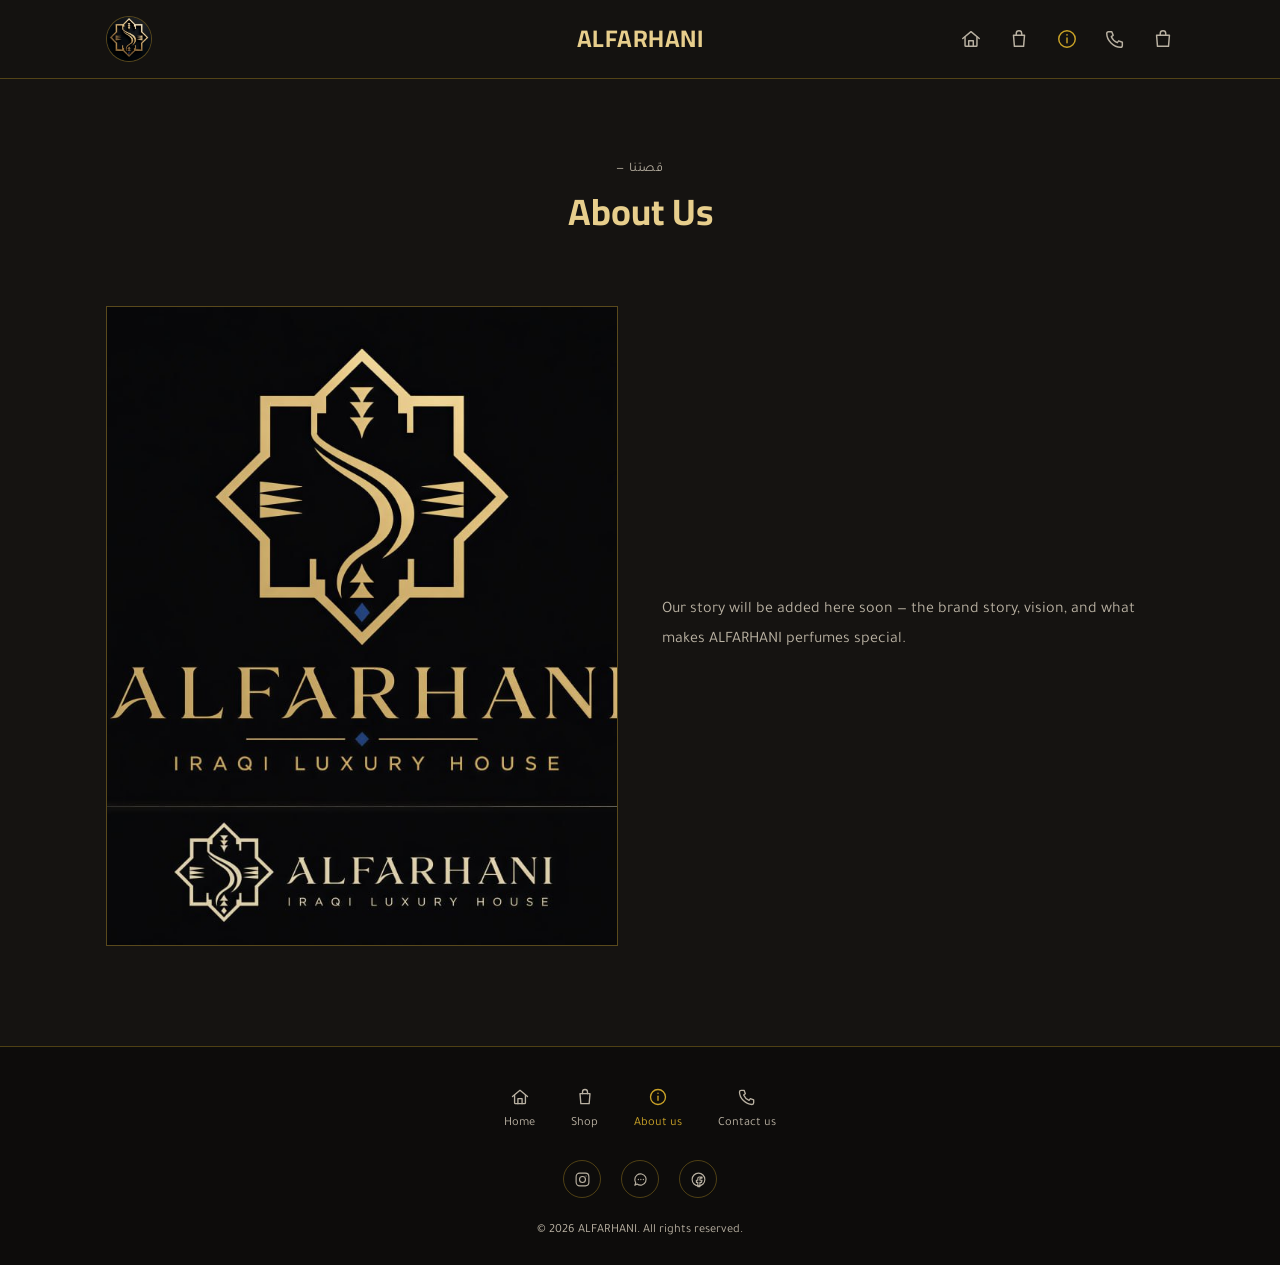
==== about.html @ 16aa0f97 "ereed e3dl 3lwh" ====
<!DOCTYPE html>
<html lang="en" dir="ltr">
<head>
<meta charset="UTF-8">
<meta name="viewport" content="width=device-width, initial-scale=1.0">
<title>About Us | ALFARHANI</title>
<link rel="preconnect" href="https://fonts.googleapis.com">
<link rel="preconnect" href="https://fonts.gstatic.com" crossorigin>
<link href="https://fonts.googleapis.com/css2?family=Cairo:wght@600;700&family=Tajawal:wght@400;500;700&display=swap" rel="stylesheet">
<link rel="stylesheet" href="style.css">
</head>
<body data-page="about">

<header class="site-header">
  <div class="header-inner">
    <a href="index.html" class="ph-frame logo-slot" aria-label="ALFARHANI - Home">
      <img src="images/logo.png" alt="ALFARHANI logo">
      <span class="ph-fallback">
        <svg viewBox="0 0 24 24" fill="none" stroke="currentColor" stroke-width="1.5" stroke-linecap="round" stroke-linejoin="round"><rect x="3" y="6" width="18" height="14" rx="2"/><circle cx="12" cy="13" r="3.5"/><path d="M8 6l1.5-2h5L16 6"/></svg>
        <span>Logo</span>
      </span>
    </a>
    <span class="brand-name">ALFARHANI</span>
    <nav class="icon-nav" aria-label="Main navigation">
      <a href="index.html" data-page="home" aria-label="Home">
        <svg viewBox="0 0 24 24" fill="none" stroke="currentColor" stroke-width="1.6" stroke-linecap="round" stroke-linejoin="round"><path d="M3 11.5 12 4l9 7.5"/><path d="M5.5 10v9a1 1 0 0 0 1 1h11a1 1 0 0 0 1-1v-9"/><path d="M9.5 20v-6h5v6"/></svg>
      </a>
      <a href="shop.html" data-page="shop" aria-label="Shop">
        <svg viewBox="0 0 24 24" fill="none" stroke="currentColor" stroke-width="1.6" stroke-linecap="round" stroke-linejoin="round"><path d="M6 8h12l-1 12H7L6 8Z"/><path d="M9 8V6a3 3 0 0 1 6 0v2"/></svg>
      </a>
      <a href="about.html" data-page="about" aria-label="About us">
        <svg viewBox="0 0 24 24" fill="none" stroke="currentColor" stroke-width="1.6" stroke-linecap="round" stroke-linejoin="round"><circle cx="12" cy="12" r="9"/><line x1="12" y1="11" x2="12" y2="16"/><circle cx="12" cy="7.5" r="0.9" fill="currentColor" stroke="none"/></svg>
      </a>
      <a href="contact.html" data-page="contact" aria-label="Contact us">
        <svg viewBox="0 0 24 24" fill="none" stroke="currentColor" stroke-width="1.6" stroke-linecap="round" stroke-linejoin="round"><path d="M5 4h3.5l1.5 4-2 1.5a12 12 0 0 0 6.5 6.5l1.5-2 4 1.5V19a2 2 0 0 1-2 2C10.5 21 3 13.5 3 6a2 2 0 0 1 2-2Z"/></svg>
      </a>
      <a href="basket.html" data-page="basket" class="basket-nav" aria-label="Perfume basket">
        <svg viewBox="0 0 24 24" fill="none" stroke="currentColor" stroke-width="1.6" stroke-linecap="round" stroke-linejoin="round"><path d="M5 8h14l-1 12H6L5 8Z"/><path d="M9 8V6a3 3 0 0 1 6 0v2"/></svg>
        <span class="basket-badge" data-basket-badge hidden>0</span>
      </a>
    </nav>
  </div>
</header>

<main>

  <div class="page-head container">
    <p class="section-eyebrow">— قصتنا</p>
    <h1 class="section-title">About Us</h1>
  </div>

  <section class="section" style="padding-top: 0;">
    <div class="container">
      <div class="about-block">
        <div class="ph-frame">
          <img src="images/about-1.jpg" alt="ALFARHANI">
          <span class="ph-fallback">
            <svg viewBox="0 0 24 24" fill="none" stroke="currentColor" stroke-width="1.5" stroke-linecap="round" stroke-linejoin="round"><rect x="3" y="6" width="18" height="14" rx="2"/><circle cx="12" cy="13" r="3.5"/><path d="M8 6l1.5-2h5L16 6"/></svg>
            <span>Add here: images/about-1.jpg</span>
          </span>
        </div>
        <!-- TODO: replace this paragraph with the real brand story text -->
        <p class="about-text">Our story will be added here soon — the brand story, vision, and what makes ALFARHANI perfumes special.</p>
      </div>
    </div>
  </section>

</main>

<footer class="site-footer">
  <div class="container">
    <nav class="footer-nav" aria-label="Quick links">
      <a href="index.html" data-page="home">
        <svg viewBox="0 0 24 24" fill="none" stroke="currentColor" stroke-width="1.6" stroke-linecap="round" stroke-linejoin="round"><path d="M3 11.5 12 4l9 7.5"/><path d="M5.5 10v9a1 1 0 0 0 1 1h11a1 1 0 0 0 1-1v-9"/><path d="M9.5 20v-6h5v6"/></svg>
        <span>Home</span>
      </a>
      <a href="shop.html" data-page="shop">
        <svg viewBox="0 0 24 24" fill="none" stroke="currentColor" stroke-width="1.6" stroke-linecap="round" stroke-linejoin="round"><path d="M6 8h12l-1 12H7L6 8Z"/><path d="M9 8V6a3 3 0 0 1 6 0v2"/></svg>
        <span>Shop</span>
      </a>
      <a href="about.html" data-page="about">
        <svg viewBox="0 0 24 24" fill="none" stroke="currentColor" stroke-width="1.6" stroke-linecap="round" stroke-linejoin="round"><circle cx="12" cy="12" r="9"/><line x1="12" y1="11" x2="12" y2="16"/><circle cx="12" cy="7.5" r="0.9" fill="currentColor" stroke="none"/></svg>
        <span>About us</span>
      </a>
      <a href="contact.html" data-page="contact">
        <svg viewBox="0 0 24 24" fill="none" stroke="currentColor" stroke-width="1.6" stroke-linecap="round" stroke-linejoin="round"><path d="M5 4h3.5l1.5 4-2 1.5a12 12 0 0 0 6.5 6.5l1.5-2 4 1.5V19a2 2 0 0 1-2 2C10.5 21 3 13.5 3 6a2 2 0 0 1 2-2Z"/></svg>
        <span>Contact us</span>
      </a>
    </nav>
    <div class="footer-social">
      <a href="https://www.instagram.com/daralfarhani?igsi=MXMxZzRta3hnMzdjdA==&utm_source=ig_contact_invite" aria-label="Instagram" target="_blank" rel="noopener noreferrer">
        <svg viewBox="0 0 24 24" fill="none" stroke="currentColor" stroke-width="1.6"><rect x="3" y="3" width="18" height="18" rx="5"/><circle cx="12" cy="12" r="4.2"/><circle cx="17" cy="7" r="0.8" fill="currentColor" stroke="none"/></svg>
      </a>
      <a href="#" data-whatsapp-link aria-label="WhatsApp">
        <svg viewBox="0 0 24 24" fill="none" stroke="currentColor" stroke-width="1.6" stroke-linecap="round" stroke-linejoin="round"><path d="M4 12a8 8 0 1 1 3.2 6.4L4 20l1.3-3.5A7.9 7.9 0 0 1 4 12Z"/><circle cx="9" cy="12" r="0.9" fill="currentColor" stroke="none"/><circle cx="12.5" cy="12" r="0.9" fill="currentColor" stroke="none"/><circle cx="16" cy="12" r="0.9" fill="currentColor" stroke="none"/></svg>
      </a>
      <a href="#" aria-label="Facebook">
        <svg viewBox="0 0 24 24" fill="none" stroke="currentColor" stroke-width="1.6" stroke-linecap="round" stroke-linejoin="round"><path d="M15 8.5h-2a2 2 0 0 0-2 2V13H9v3h2v6h3v-6h2.2l.8-3H14v-2a1 1 0 0 1 1-1h2V8.5Z"/><circle cx="12" cy="12" r="9"/></svg>
      </a>
    </div>
    <p class="footer-copy">© 2026 ALFARHANI. All rights reserved.</p>
  </div>
</footer>

<script src="script.js"></script>
</body>
</html>
---- style.css ----
:root {
  --charcoal: #151311;
  --charcoal-deep: #0D0C0B;
  --charcoal-panel: #1D1A17;
  --gold: #C9A227;
  --gold-soft: #E7CE8C;
  --gold-dim: rgba(201, 162, 39, 0.35);
  --ivory: #EDE6DA;
  --ivory-dim: #B9B1A2;

  --font-display: 'Cairo', sans-serif;
  --font-body: 'Tajawal', sans-serif;
}

* { box-sizing: border-box; }
[hidden] { display: none !important; }
html { scroll-behavior: smooth; }

@media (prefers-reduced-motion: reduce) {
  html { scroll-behavior: auto; }
  * { animation-duration: 0.01ms !important; transition-duration: 0.01ms !important; }
}

body {
  margin: 0;
  background: var(--charcoal);
  color: var(--ivory);
  font-family: var(--font-body);
  line-height: 1.7;
}

h1, h2, h3, .brand-name {
  font-family: var(--font-display);
  font-weight: 700;
  margin: 0;
}

a { color: inherit; text-decoration: none; }

img { max-width: 100%; display: block; }

.container {
  max-width: 1180px;
  margin: 0 auto;
  padding: 0 clamp(20px, 5vw, 56px);
}

/* ---------- Image placeholder fallback ---------- */
.ph-frame {
  position: relative;
  overflow: hidden;
  background: var(--charcoal-panel);
  border: 1px solid var(--gold-dim);
}

.ph-frame img {
  width: 100%;
  height: 100%;
  object-fit: cover;
  position: relative;
  z-index: 1;
}

.ph-fallback {
  position: absolute;
  inset: 0;
  display: flex;
  flex-direction: column;
  align-items: center;
  justify-content: center;
  gap: 10px;
  color: var(--ivory-dim);
  font-family: var(--font-body);
  font-size: 0.85rem;
  text-align: center;
  padding: 20px;
  z-index: 0;
}

.ph-fallback svg { width: 34px; height: 34px; stroke: var(--gold-dim); }

.ph-frame img.img-missing { display: none; }
.ph-frame:not(.no-image) .ph-fallback { display: none; }
.ph-frame.no-image .ph-fallback { display: flex; }

/* ---------- Header ---------- */
.site-header {
  position: sticky;
  top: 0;
  z-index: 50;
  background: rgba(21, 19, 17, 0.92);
  backdrop-filter: blur(6px);
  border-bottom: 1px solid var(--gold-dim);
}

.header-inner {
  max-width: 1180px;
  margin: 0 auto;
  padding: 16px clamp(20px, 5vw, 56px);
  display: grid;
  grid-template-columns: 1fr auto 1fr;
  align-items: center;
  gap: 12px;
  /* Keeps the logo physically on the far left and the icon nav on the
     far right as requested, instead of CSS Grid's default RTL column
     reversal. Arabic text inside still renders correctly. */
  direction: ltr;
}

.header-inner > * { direction: rtl; }
.header-inner > .icon-nav { direction: ltr; }

.logo-slot {
  justify-self: start;
  width: 46px;
  height: 46px;
  border-radius: 50%;
}

.logo-slot .ph-fallback { padding: 0; font-size: 0.55rem; gap: 3px; }
.logo-slot .ph-fallback svg { width: 18px; height: 18px; }

.brand-name {
  justify-self: center;
  font-size: 1.5rem;
  letter-spacing: 0.02em;
  color: var(--gold-soft);
}

.icon-nav {
  justify-self: end;
  display: flex;
  gap: clamp(14px, 3vw, 26px);
}

.icon-nav a {
  color: var(--ivory-dim);
  display: flex;
  flex-direction: column;
  align-items: center;
  gap: 4px;
  transition: color 0.15s ease;
}

.icon-nav svg { width: 22px; height: 22px; stroke: currentColor; }

.icon-nav a:hover,
.icon-nav a.active { color: var(--gold); }

.basket-nav { position: relative; }
.basket-badge {
  position: absolute;
  top: -8px;
  right: -9px;
  min-width: 17px;
  height: 17px;
  padding: 0 4px;
  border-radius: 9px;
  background: var(--gold);
  color: var(--charcoal-deep);
  font-family: var(--font-body);
  font-size: 0.65rem;
  font-weight: 700;
  line-height: 17px;
  text-align: center;
}

/* ---------- Hero ---------- */
.hero {
  position: relative;
  min-height: 78vh;
  display: flex;
  align-items: center;
  justify-content: center;
  text-align: center;
  overflow: hidden;
}

.hero .ph-frame {
  position: absolute;
  inset: 0;
  border: none;
}

.hero::after {
  content: "";
  position: absolute;
  inset: 0;
  background: linear-gradient(180deg, rgba(13,12,11,0.35) 0%, rgba(13,12,11,0.75) 100%);
  z-index: 1;
}

.hero-content {
  position: relative;
  z-index: 2;
  padding: 0 24px;
  max-width: 720px;
}

.hero-eyebrow {
  font-family: var(--font-body);
  color: var(--gold-soft);
  font-size: 0.85rem;
  letter-spacing: 0.05em;
  margin-bottom: 16px;
}

.hero-title {
  font-size: clamp(2.1rem, 5vw, 3.4rem);
  line-height: 1.35;
  color: var(--ivory);
  margin-bottom: 28px;
}

.btn-gold {
  display: inline-block;
  font-family: var(--font-display);
  font-weight: 600;
  font-size: 0.95rem;
  color: var(--charcoal-deep);
  background: var(--gold);
  padding: 14px 38px;
  border: 1px solid var(--gold);
  transition: background 0.2s ease, color 0.2s ease;
}

.btn-gold:hover { background: transparent; color: var(--gold-soft); }

.btn-outline {
  display: inline-block;
  font-family: var(--font-display);
  font-weight: 600;
  font-size: 0.95rem;
  color: var(--gold-soft);
  background: transparent;
  padding: 13px 36px;
  border: 1px solid var(--gold);
  transition: background 0.2s ease, color 0.2s ease;
}

.btn-outline:hover { background: var(--gold); color: var(--charcoal-deep); }

/* ---------- Section shell ---------- */
.section {
  padding: clamp(56px, 9vw, 100px) 0;
}

.section-head {
  text-align: center;
  max-width: 560px;
  margin: 0 auto clamp(36px, 6vw, 56px);
}

.section-eyebrow {
  color: var(--gold);
  font-size: 0.82rem;
  letter-spacing: 0.05em;
  margin-bottom: 10px;
}

.section-title {
  font-size: clamp(1.6rem, 3.4vw, 2.3rem);
}

.rule {
  border: none;
  border-top: 1px solid var(--gold-dim);
  margin: 0;
}

/* ---------- Collections / product grid ---------- */
.grid {
  display: grid;
  grid-template-columns: repeat(auto-fit, minmax(260px, 1fr));
  gap: 30px;
}

.card {
  border: 1px solid var(--gold-dim);
  background: var(--charcoal-panel);
  display: flex;
  flex-direction: column;
}

.card .ph-frame { aspect-ratio: 4 / 5; }

.card-body {
  padding: 22px 22px 26px;
  display: flex;
  flex-direction: column;
  gap: 8px;
  flex: 1;
}

.card-title { font-size: 1.05rem; color: var(--ivory); }
.card-sub { color: var(--ivory-dim); font-size: 0.88rem; }
.card-price { color: var(--gold-soft); font-family: var(--font-display); font-weight: 600; margin-top: auto; padding-top: 10px; }

.card-link {
  margin-top: 14px;
  font-family: var(--font-display);
  font-size: 0.85rem;
  color: var(--gold);
  border-top: 1px solid var(--gold-dim);
  padding-top: 12px;
  text-align: center;
  transition: color 0.15s ease;
}

.card-link:hover { color: var(--gold-soft); }

.basket-panel {
  border: 1px solid var(--gold);
  background: var(--charcoal-panel);
  padding: 24px;
  margin-bottom: 34px;
}

.basket-head { display: flex; justify-content: space-between; align-items: start; gap: 20px; }
.basket-head .section-eyebrow { margin: 0 0 4px; }
.basket-title { color: var(--gold-soft); font-size: 1.25rem; }
.basket-title span { color: var(--gold); font-size: 0.9rem; }
.basket-clear { color: var(--ivory-dim); background: none; border: 0; padding: 4px 0; font: inherit; cursor: pointer; }
.basket-clear:hover { color: var(--gold-soft); }
.basket-empty { color: var(--ivory-dim); margin: 18px 0 0; }
.basket-list { list-style: none; padding: 0; margin: 18px 0 0; display: grid; gap: 8px; }
.basket-list li { display: flex; justify-content: space-between; align-items: center; gap: 12px; padding-bottom: 8px; border-bottom: 1px solid rgba(201, 162, 39, 0.16); color: var(--ivory); }
.basket-list button { color: var(--gold); background: none; border: 0; font-size: 1.25rem; line-height: 1; cursor: pointer; }

.basket-form {
  display: grid;
  gap: 18px;
  margin-top: 26px;
  padding-top: 26px;
  border-top: 1px solid rgba(201, 162, 39, 0.18);
}

.field-group {
  display: flex;
  flex-direction: column;
  gap: 10px;
}

.field-group label {
  color: var(--gold-soft);
  font-family: var(--font-display);
  font-size: 0.9rem;
  letter-spacing: 0.04em;
}

.field-group input {
  width: 100%;
  min-height: 52px;
  padding: 14px 16px;
  border: 1px solid rgba(201, 162, 39, 0.32);
  border-radius: 12px;
  background: rgba(17, 17, 17, 0.7);
  color: var(--ivory);
  font: inherit;
  font-size: 1rem;
  box-sizing: border-box;
  transition: border-color 0.2s ease, box-shadow 0.2s ease, transform 0.2s ease;
}

.field-group input::placeholder {
  color: rgba(239, 235, 223, 0.5);
}

.field-group input:focus {
  outline: none;
  border-color: var(--gold);
  box-shadow: 0 0 0 3px rgba(201, 162, 39, 0.16);
  transform: translateY(-1px);
}

.basket-submit { margin-top: 20px; width: 100%; cursor: pointer; }
.basket-submit:disabled { opacity: 0.45; cursor: not-allowed; }
.basket-add { width: 100%; background: transparent; cursor: pointer; }
.basket-add.is-added { color: var(--gold-soft); cursor: default; }
.basket-shop-link { color: var(--gold); }
.basket-shop-link:hover { color: var(--gold-soft); }

/* ---------- Card detail dialog ---------- */
.card[data-detail-url] { cursor: pointer; }
.card[data-detail-url]:hover { border-color: var(--gold); }

/* ---------- Detail page ---------- */
.detail-page { padding: clamp(48px, 8vw, 96px) 0; }
.detail-layout { display: grid; grid-template-columns: minmax(280px, 0.9fr) 1.1fr; gap: clamp(28px, 6vw, 72px); align-items: start; }
.detail-image { aspect-ratio: 4 / 5; }
.detail-image img { width: 100%; height: 100%; object-fit: cover; }
.detail-info { padding-top: 0; }
.detail-title { color: var(--gold-soft); font-size: clamp(1.8rem, 5vw, 3rem); margin-bottom: 8px; }
.detail-kicker { color: var(--gold); font-size: 0.82rem; margin: 0 0 22px; }
.detail-description { color: var(--ivory-dim); font-size: 1.05rem; line-height: 1.9; max-width: 540px; }
.detail-price { color: var(--gold-soft); font-family: var(--font-display); font-weight: 600; font-size: 1.15rem; margin-top: 22px; }
.detail-meta { border-top: 1px solid var(--gold-dim); margin-top: 24px; max-width: 680px; }
.detail-meta p { display: grid; grid-template-columns: 140px 1fr; gap: 18px; margin: 0; padding: 11px 0; border-bottom: 1px solid rgba(201, 162, 39, 0.16); color: var(--ivory-dim); }
.detail-meta strong { color: var(--gold-soft); font-family: var(--font-display); font-weight: 600; }
.detail-meta span { direction: ltr; text-align: right; }
.detail-actions { display: flex; gap: 14px; flex-wrap: wrap; margin-top: 28px; }

@media (max-width: 720px) {
  .detail-layout { grid-template-columns: 1fr; }
  .detail-image { max-height: 62vh; }
  .detail-meta p { grid-template-columns: 1fr; gap: 2px; }
}

@media (max-width: 520px) {
  .basket-panel { padding: 20px; }
  .basket-head { align-items: center; }
}

/* ---------- Testimonials ---------- */
.testimonial {
  border: 1px solid var(--gold-dim);
  padding: 28px 24px;
  background: var(--charcoal-panel);
  display: flex;
  flex-direction: column;
  gap: 14px;
}

.stars { display: flex; gap: 3px; }
.stars svg { width: 15px; height: 15px; fill: var(--gold); stroke: none; }

.testimonial-quote { color: var(--ivory); font-size: 0.98rem; line-height: 1.75; }
.testimonial-name { color: var(--gold-soft); font-family: var(--font-display); font-size: 0.9rem; }

/* ---------- Footer ---------- */
.site-footer {
  border-top: 1px solid var(--gold-dim);
  background: var(--charcoal-deep);
  padding: 40px 0 24px;
}

.footer-nav {
  display: flex;
  justify-content: center;
  gap: clamp(18px, 4vw, 36px);
  margin-bottom: 26px;
}

.footer-nav a {
  display: flex;
  flex-direction: column;
  align-items: center;
  gap: 6px;
  color: var(--ivory-dim);
  font-size: 0.78rem;
  transition: color 0.15s ease;
}

.footer-nav svg { width: 20px; height: 20px; stroke: currentColor; }
.footer-nav a:hover, .footer-nav a.active { color: var(--gold); }

.footer-social {
  display: flex;
  justify-content: center;
  gap: 20px;
  margin-bottom: 22px;
}

.footer-social a {
  width: 38px; height: 38px;
  border: 1px solid var(--gold-dim);
  border-radius: 50%;
  display: flex;
  align-items: center;
  justify-content: center;
  color: var(--ivory-dim);
  transition: color 0.15s ease, border-color 0.15s ease;
}

.footer-social svg { width: 17px; height: 17px; }
.footer-social a:hover { color: var(--gold); border-color: var(--gold); }

.footer-copy {
  text-align: center;
  color: var(--ivory-dim);
  font-size: 0.78rem;
  margin: 0;
}

/* ---------- Page header (Shop / About / Contact) ---------- */
.page-head {
  padding: clamp(48px, 8vw, 80px) 0 clamp(30px, 5vw, 50px);
  text-align: center;
}

.page-head .section-title { color: var(--gold-soft); margin-bottom: 12px; }
.page-head p { color: var(--ivory-dim); max-width: 520px; margin: 0 auto; }

/* ---------- About page ---------- */
.about-block {
  display: grid;
  grid-template-columns: 1fr 1fr;
  gap: 44px;
  align-items: center;
}

.about-block .ph-frame { aspect-ratio: 4 / 5; }

.about-text {
  color: var(--ivory-dim);
  font-size: 1rem;
  line-height: 1.85;
}

@media (max-width: 720px) {
  .about-block { grid-template-columns: 1fr; }
}

/* ---------- Contact page ---------- */
.contact-block {
  display: grid;
  grid-template-columns: 1fr 1fr;
  gap: 44px;
  align-items: center;
}

.contact-block .ph-frame { aspect-ratio: 4 / 5; }

.contact-actions {
  display: flex;
  flex-direction: column;
  gap: 16px;
  align-items: flex-start;
}

.contact-actions .btn-gold,
.contact-actions .btn-outline { width: 100%; text-align: center; }

@media (max-width: 720px) {
  .contact-block { grid-template-columns: 1fr; }
}

/* ---------- Focus visibility ---------- */
a:focus-visible, button:focus-visible {
  outline: 2px solid var(--gold);
  outline-offset: 3px;
}

/* ---------- Mobile header ---------- */
@media (max-width: 560px) {
  .icon-nav { gap: 14px; }
  .icon-nav svg { width: 19px; height: 19px; }
  .brand-name { font-size: 1.15rem; }
}
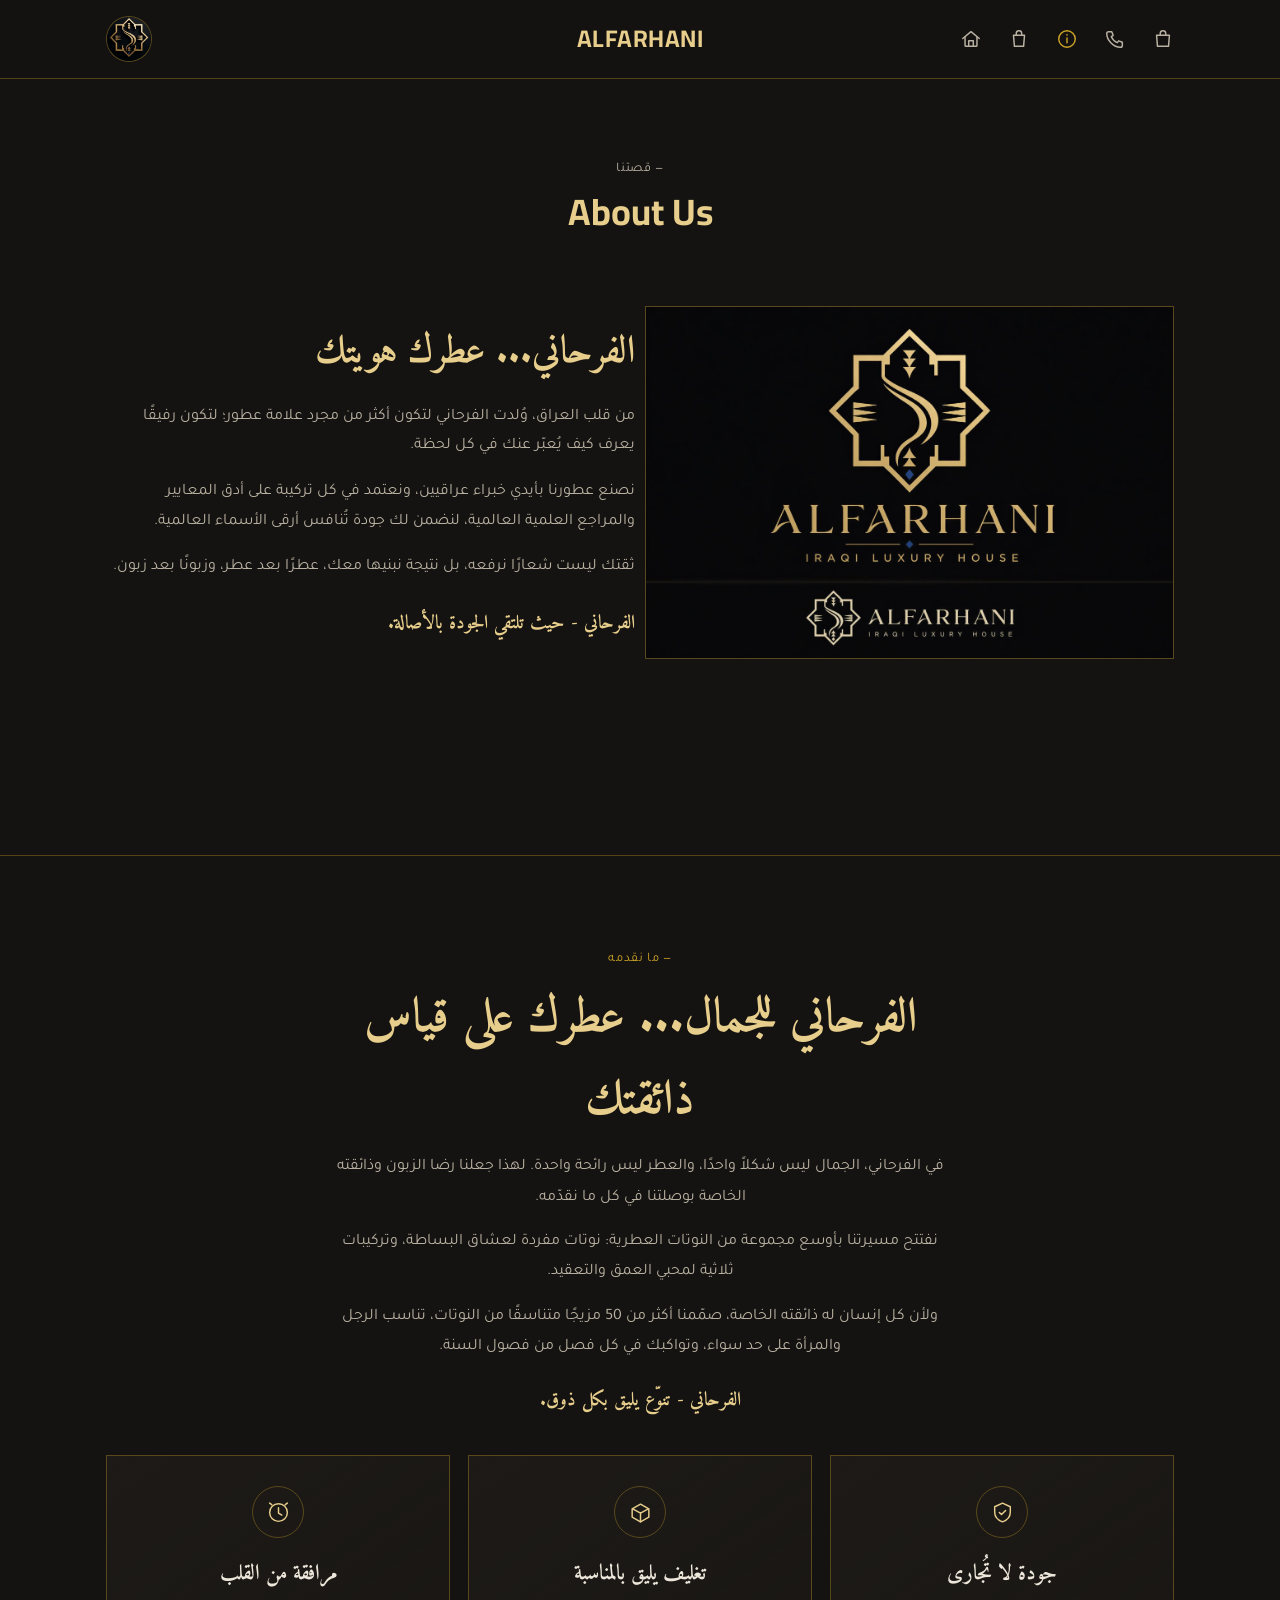
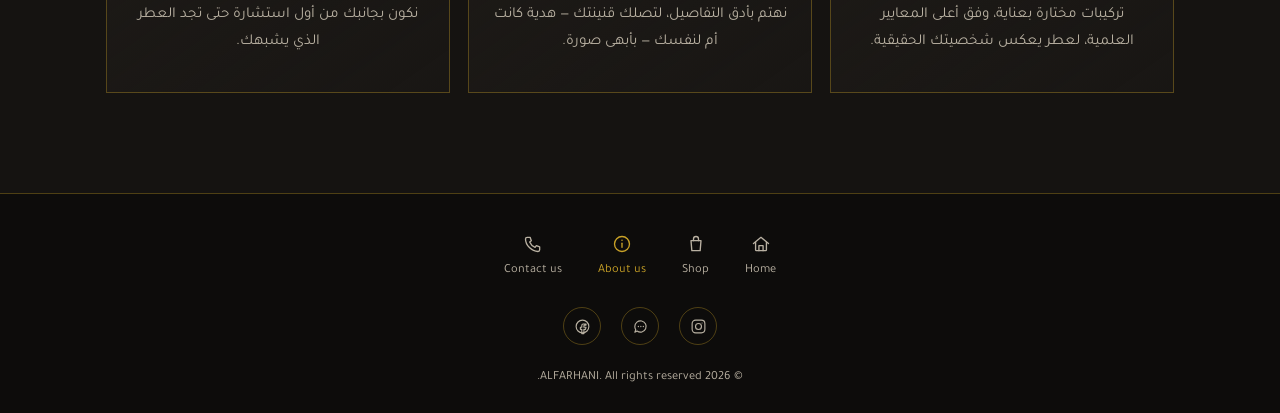
==== commit 26ef74aa: "save ok save" ====
--- a/about.html
+++ b/about.html
@@ -1,12 +1,12 @@
 <!DOCTYPE html>
-<html lang="en" dir="ltr">
+<html lang="ar" dir="rtl">
 <head>
 <meta charset="UTF-8">
 <meta name="viewport" content="width=device-width, initial-scale=1.0">
-<title>About Us | ALFARHANI</title>
+<title>من نحن | الفرحاني</title>
 <link rel="preconnect" href="https://fonts.googleapis.com">
 <link rel="preconnect" href="https://fonts.gstatic.com" crossorigin>
-<link href="https://fonts.googleapis.com/css2?family=Cairo:wght@600;700&family=Tajawal:wght@400;500;700&display=swap" rel="stylesheet">
+<link href="https://fonts.googleapis.com/css2?family=Amiri:wght@400;700&family=Cairo:wght@600;700&family=Tajawal:wght@400;500;700&display=swap" rel="stylesheet">
 <link rel="stylesheet" href="style.css">
 </head>
 <body data-page="about">
@@ -59,8 +59,54 @@
             <span>Add here: images/about-1.jpg</span>
           </span>
         </div>
-        <!-- TODO: replace this paragraph with the real brand story text -->
-        <p class="about-text">Our story will be added here soon — the brand story, vision, and what makes ALFARHANI perfumes special.</p>
+        <div class="about-copy" lang="ar" dir="rtl">
+          <h2 class="about-title">الفرحاني... عطرك هويتك</h2>
+          <p class="about-text">من قلب العراق، وُلدت الفرحاني لتكون أكثر من مجرد علامة عطور؛ لتكون رفيقًا يعرف كيف يُعبّر عنك في كل لحظة.</p>
+          <p class="about-text">نصنع عطورنا بأيدي خبراء عراقيين، ونعتمد في كل تركيبة على أدق المعايير والمراجع العلمية العالمية، لنضمن لك جودة تُنافس أرقى الأسماء العالمية.</p>
+          <p class="about-text">ثقتك ليست شعارًا نرفعه، بل نتيجة نبنيها معك، عطرًا بعد عطر، وزبونًا بعد زبون.</p>
+          <p class="about-signature">الفرحاني - حيث تلتقي الجودة بالأصالة.</p>
+        </div>
+      </div>
+    </div>
+  </section>
+
+  <section class="services-section section" lang="ar" dir="rtl">
+    <div class="container">
+      <div class="services-heading">
+        <p class="section-eyebrow">— ما نقدمه</p>
+        <h2 class="section-title">الفرحاني للجمال... عطرك على قياس ذائقتك</h2>
+        <div class="services-intro">
+          <p>في الفرحاني، الجمال ليس شكلاً واحدًا، والعطر ليس رائحة واحدة. لهذا جعلنا رضا الزبون وذائقته الخاصة بوصلتنا في كل ما نقدّمه.</p>
+          <p>نفتتح مسيرتنا بأوسع مجموعة من النوتات العطرية: نوتات مفردة لعشاق البساطة، وتركيبات ثلاثية لمحبي العمق والتعقيد.</p>
+          <p>ولأن كل إنسان له ذائقته الخاصة، صمّمنا أكثر من 50 مزيجًا متناسقًا من النوتات، تناسب الرجل والمرأة على حد سواء، وتواكبك في كل فصل من فصول السنة.</p>
+          <p class="services-signature">الفرحاني - تنوّع يليق بكل ذوق.</p>
+        </div>
+      </div>
+
+      <div class="services-grid">
+        <article class="service-card">
+          <div class="service-icon" aria-hidden="true">
+            <svg viewBox="0 0 24 24" fill="none" stroke="currentColor" stroke-width="1.4" stroke-linecap="round" stroke-linejoin="round"><path d="M12 3 4.5 6.5v5.2c0 4.5 3.2 7.6 7.5 9.3 4.3-1.7 7.5-4.8 7.5-9.3V6.5L12 3Z"/><path d="m9 12 2 2 4-4"/></svg>
+          </div>
+          <h3>جودة لا تُجارى</h3>
+          <p>تركيبات مختارة بعناية، وفق أعلى المعايير العلمية، لعطر يعكس شخصيتك الحقيقية.</p>
+        </article>
+
+        <article class="service-card">
+          <div class="service-icon" aria-hidden="true">
+            <svg viewBox="0 0 24 24" fill="none" stroke="currentColor" stroke-width="1.4" stroke-linecap="round" stroke-linejoin="round"><path d="M4 8.5 12 4l8 4.5v8L12 21l-8-4.5v-8Z"/><path d="m4.5 8.5 7.5 4 7.5-4M12 12.5V21"/></svg>
+          </div>
+          <h3>تغليف يليق بالمناسبة</h3>
+          <p>نهتم بأدق التفاصيل، لتصلك قنينتك — هدية كانت أم لنفسك — بأبهى صورة.</p>
+        </article>
+
+        <article class="service-card">
+          <div class="service-icon" aria-hidden="true">
+            <svg viewBox="0 0 24 24" fill="none" stroke="currentColor" stroke-width="1.4" stroke-linecap="round" stroke-linejoin="round"><circle cx="12" cy="12" r="8.5"/><path d="M12 7.5v5l3.2 2"/><path d="M5.5 4.5 3.5 3M18.5 4.5 20.5 3"/></svg>
+          </div>
+          <h3>مرافقة من القلب</h3>
+          <p>نكون بجانبك من أول استشارة حتى تجد العطر الذي يشبهك.</p>
+        </article>
       </div>
     </div>
   </section>
--- a/style.css
+++ b/style.css
@@ -495,20 +495,138 @@
 .about-block {
   display: grid;
   grid-template-columns: 1fr 1fr;
-  gap: 44px;
-  align-items: center;
-}
-
-.about-block .ph-frame { aspect-ratio: 4 / 5; }
+  gap: 10px;
+  align-items: center;
+}
+
+.about-block .ph-frame { aspect-ratio: 3 / 2; }
+
+.about-copy {
+  text-align: right;
+}
+
+.about-title {
+  color: var(--gold-soft);
+  font-family: 'Amiri', var(--font-display);
+  font-size: clamp(1.8rem, 3vw, 2.65rem);
+  font-weight: 700;
+  line-height: 1.45;
+  margin: 0 0 22px;
+}
 
 .about-text {
   color: var(--ivory-dim);
   font-size: 1rem;
   line-height: 1.85;
+  margin: 0 0 16px;
+}
+
+.about-signature {
+  color: var(--gold-soft);
+  font-family: 'Amiri', var(--font-display);
+  font-size: 1.2rem;
+  font-weight: 700;
+  line-height: 1.7;
+  margin: 24px 0 0;
+}
+
+.services-section {
+  border-top: 1px solid var(--gold-dim);
+  margin-top: clamp(56px, 8vw, 96px);
+  padding-top: clamp(52px, 7vw, 80px);
+}
+
+.services-heading {
+  max-width: 620px;
+  margin: 0 auto 38px;
+  text-align: center;
+}
+
+.services-heading .section-eyebrow { margin-bottom: 8px; }
+.services-heading .section-title {
+  color: var(--gold-soft);
+  font-family: 'Amiri', var(--font-display);
+  font-size: clamp(1.8rem, 4vw, 3rem);
+  margin-bottom: 10px;
+}
+
+.services-intro {
+  max-width: 780px;
+  margin: 0 auto;
+}
+
+.services-intro p {
+  color: var(--ivory-dim);
+  font-size: 1rem;
+  line-height: 1.9;
+  margin: 0 auto 14px;
+}
+
+.services-intro .services-signature {
+  color: var(--gold-soft);
+  font-family: 'Amiri', var(--font-display);
+  font-size: 1.2rem;
+  font-weight: 700;
+  line-height: 1.7;
+  margin-top: 22px;
+  margin-bottom: 0;
+}
+
+.services-heading > p:last-child {
+  color: var(--ivory-dim);
+  margin: 0;
+}
+
+.services-grid {
+  display: grid;
+  grid-template-columns: repeat(3, 1fr);
+  gap: 18px;
+}
+
+.service-card {
+  min-height: 238px;
+  padding: 30px 24px 26px;
+  background: linear-gradient(145deg, var(--charcoal-panel), rgba(29, 26, 23, 0.45));
+  border: 1px solid var(--gold-dim);
+  text-align: center;
+  transition: transform 0.2s ease, border-color 0.2s ease;
+}
+
+.service-card:hover {
+  transform: translateY(-4px);
+  border-color: var(--gold);
+}
+
+.service-icon {
+  width: 52px;
+  height: 52px;
+  margin: 0 auto 18px;
+  display: grid;
+  place-items: center;
+  color: var(--gold-soft);
+  border: 1px solid var(--gold-dim);
+  border-radius: 50%;
+}
+
+.service-icon svg { width: 25px; height: 25px; }
+
+.service-card h3 {
+  color: var(--ivory);
+  font-family: 'Amiri', var(--font-display);
+  font-size: 1.35rem;
+  margin-bottom: 8px;
+}
+
+.service-card p {
+  color: var(--ivory-dim);
+  font-size: 0.95rem;
+  line-height: 1.8;
+  margin: 0;
 }
 
 @media (max-width: 720px) {
   .about-block { grid-template-columns: 1fr; }
+  .services-grid { grid-template-columns: 1fr; }
 }
 
 /* ---------- Contact page ---------- */
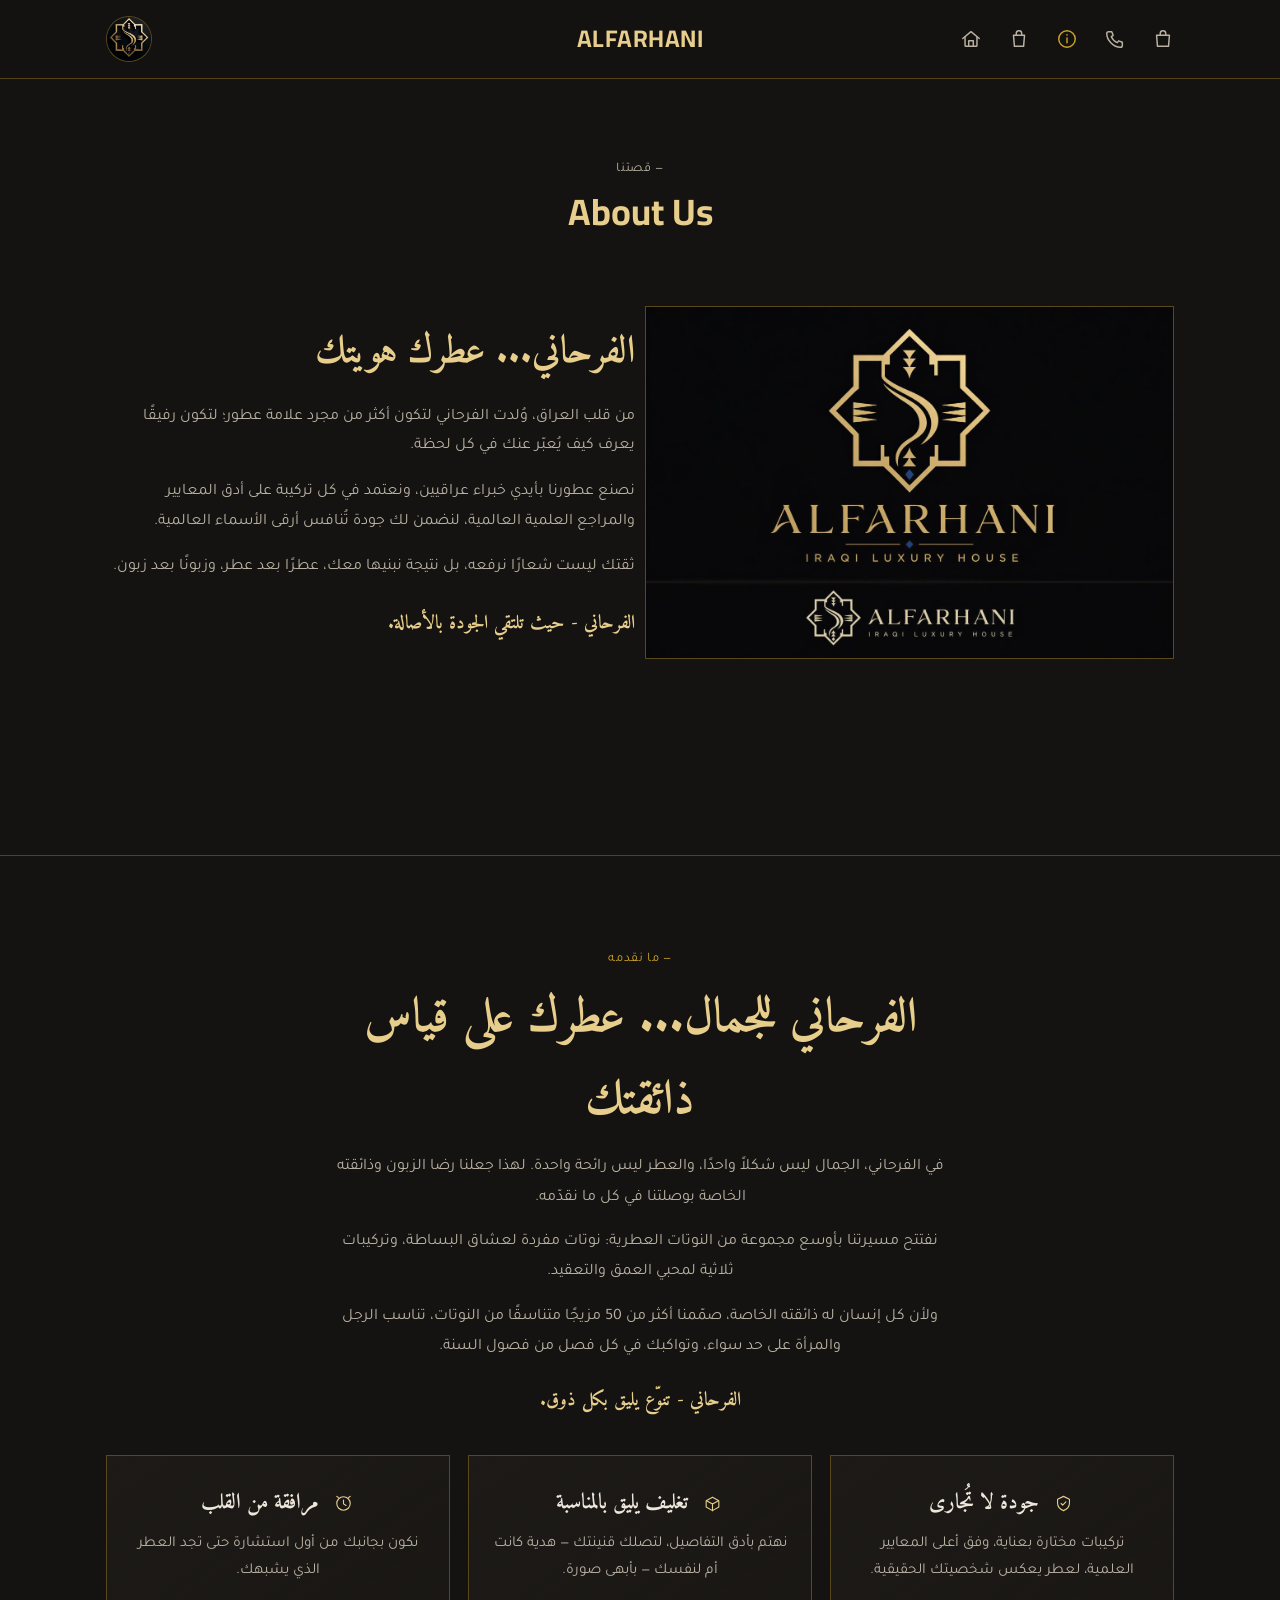
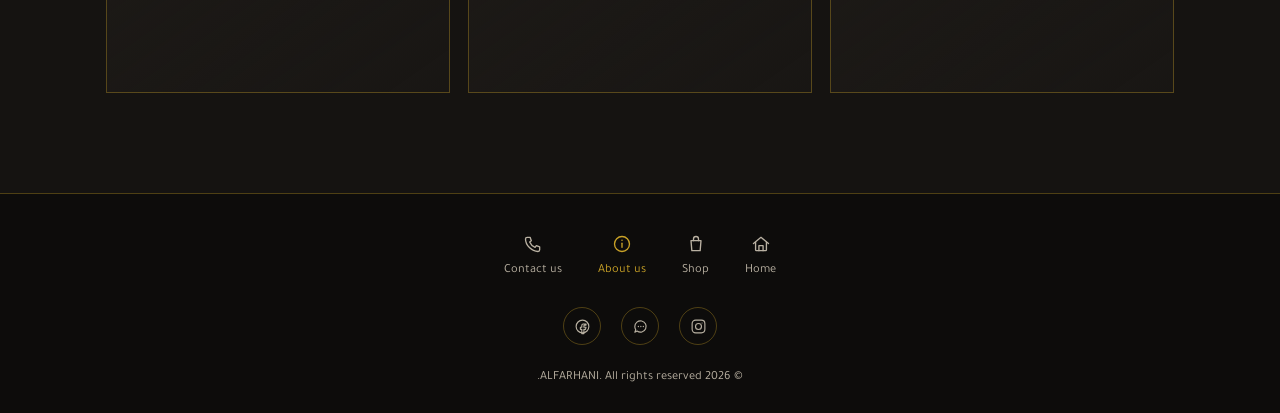
==== commit 376f35be: "yes yes" ====
--- a/about.html
+++ b/about.html
@@ -85,26 +85,23 @@
 
       <div class="services-grid">
         <article class="service-card">
-          <div class="service-icon" aria-hidden="true">
+          <h3><span class="service-icon" aria-hidden="true">
             <svg viewBox="0 0 24 24" fill="none" stroke="currentColor" stroke-width="1.4" stroke-linecap="round" stroke-linejoin="round"><path d="M12 3 4.5 6.5v5.2c0 4.5 3.2 7.6 7.5 9.3 4.3-1.7 7.5-4.8 7.5-9.3V6.5L12 3Z"/><path d="m9 12 2 2 4-4"/></svg>
-          </div>
-          <h3>جودة لا تُجارى</h3>
+          </span> جودة لا تُجارى</h3>
           <p>تركيبات مختارة بعناية، وفق أعلى المعايير العلمية، لعطر يعكس شخصيتك الحقيقية.</p>
         </article>
 
         <article class="service-card">
-          <div class="service-icon" aria-hidden="true">
+          <h3><span class="service-icon" aria-hidden="true">
             <svg viewBox="0 0 24 24" fill="none" stroke="currentColor" stroke-width="1.4" stroke-linecap="round" stroke-linejoin="round"><path d="M4 8.5 12 4l8 4.5v8L12 21l-8-4.5v-8Z"/><path d="m4.5 8.5 7.5 4 7.5-4M12 12.5V21"/></svg>
-          </div>
-          <h3>تغليف يليق بالمناسبة</h3>
+          </span> تغليف يليق بالمناسبة</h3>
           <p>نهتم بأدق التفاصيل، لتصلك قنينتك — هدية كانت أم لنفسك — بأبهى صورة.</p>
         </article>
 
         <article class="service-card">
-          <div class="service-icon" aria-hidden="true">
+          <h3><span class="service-icon" aria-hidden="true">
             <svg viewBox="0 0 24 24" fill="none" stroke="currentColor" stroke-width="1.4" stroke-linecap="round" stroke-linejoin="round"><circle cx="12" cy="12" r="8.5"/><path d="M12 7.5v5l3.2 2"/><path d="M5.5 4.5 3.5 3M18.5 4.5 20.5 3"/></svg>
-          </div>
-          <h3>مرافقة من القلب</h3>
+          </span> مرافقة من القلب</h3>
           <p>نكون بجانبك من أول استشارة حتى تجد العطر الذي يشبهك.</p>
         </article>
       </div>
--- a/style.css
+++ b/style.css
@@ -598,22 +598,22 @@
 }
 
 .service-icon {
-  width: 52px;
-  height: 52px;
-  margin: 0 auto 18px;
-  display: grid;
+  width: 24px;
+  height: 24px;
+  margin-left: 7px;
+  display: inline-grid;
+  vertical-align: -5px;
   place-items: center;
   color: var(--gold-soft);
-  border: 1px solid var(--gold-dim);
-  border-radius: 50%;
-}
-
-.service-icon svg { width: 25px; height: 25px; }
+}
+
+.service-icon svg { width: 19px; height: 19px; }
 
 .service-card h3 {
   color: var(--ivory);
   font-family: 'Amiri', var(--font-display);
   font-size: 1.35rem;
+  line-height: 1.65;
   margin-bottom: 8px;
 }
 
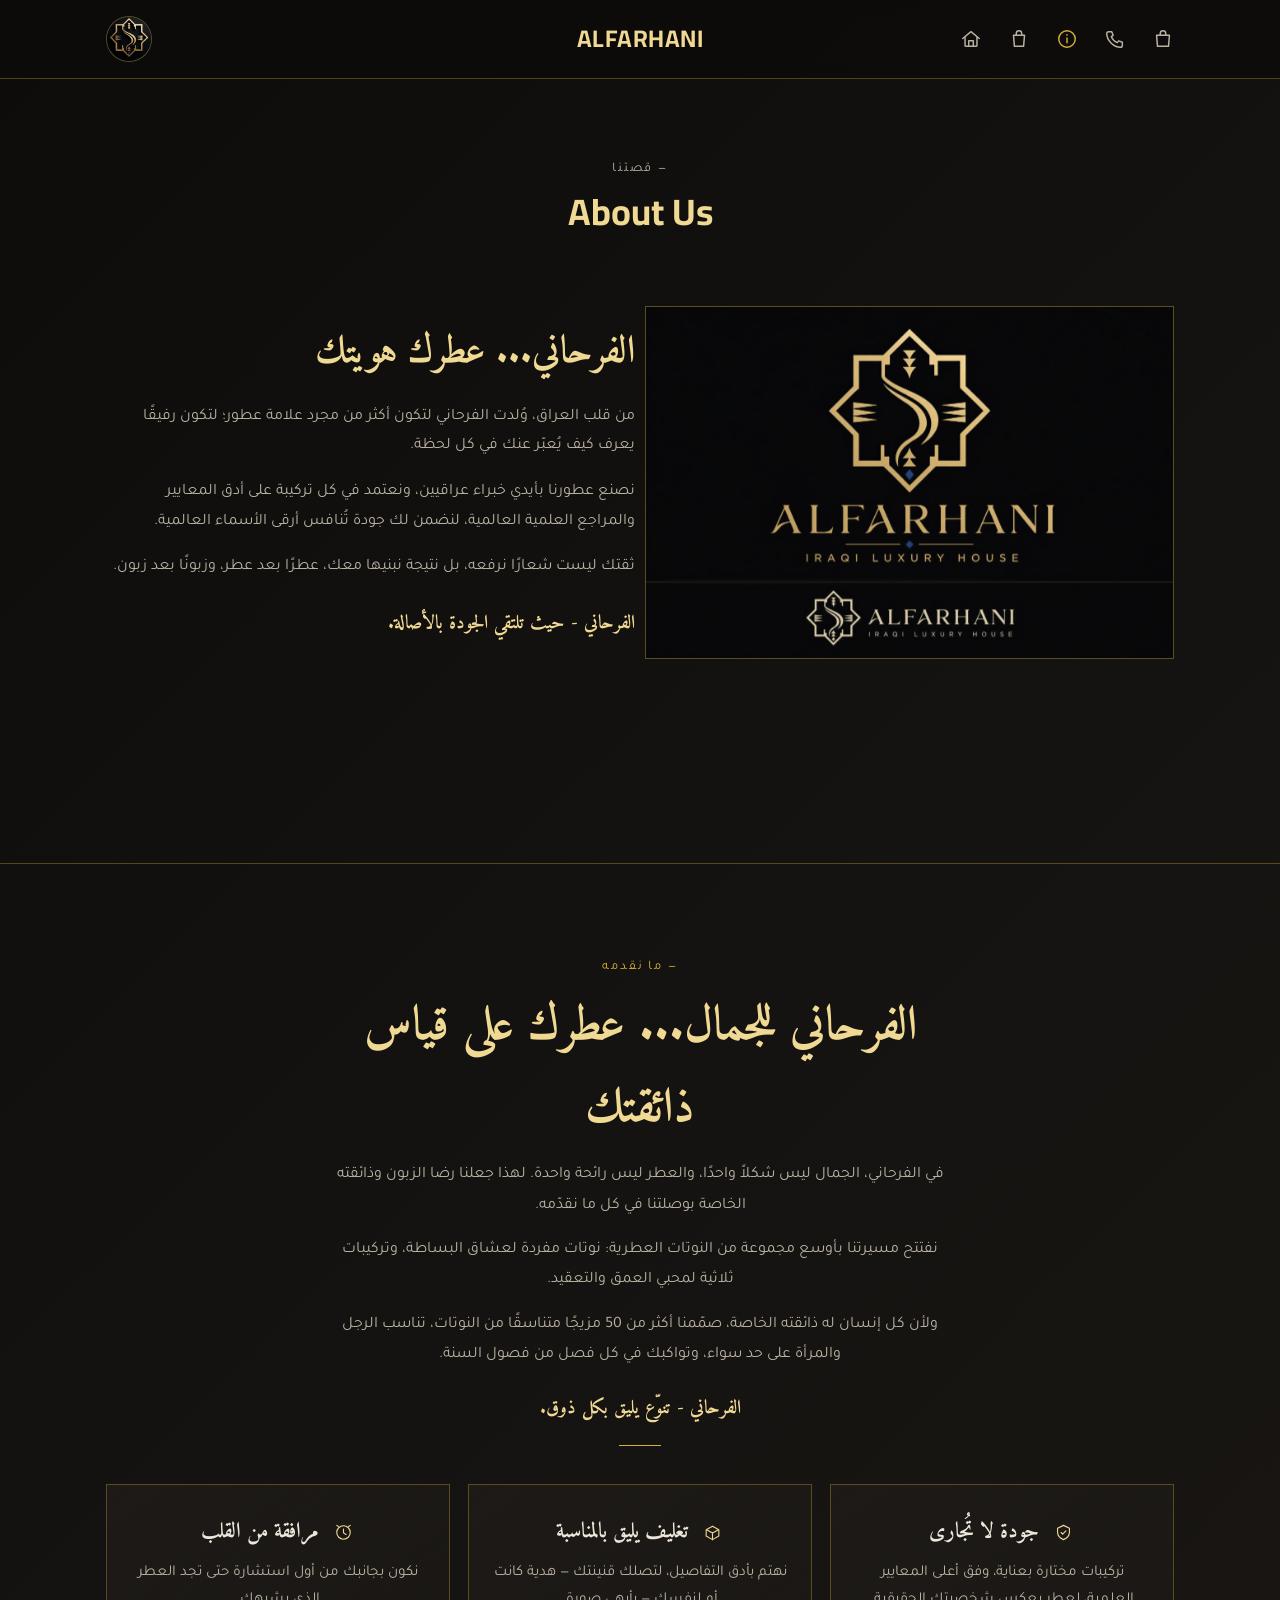
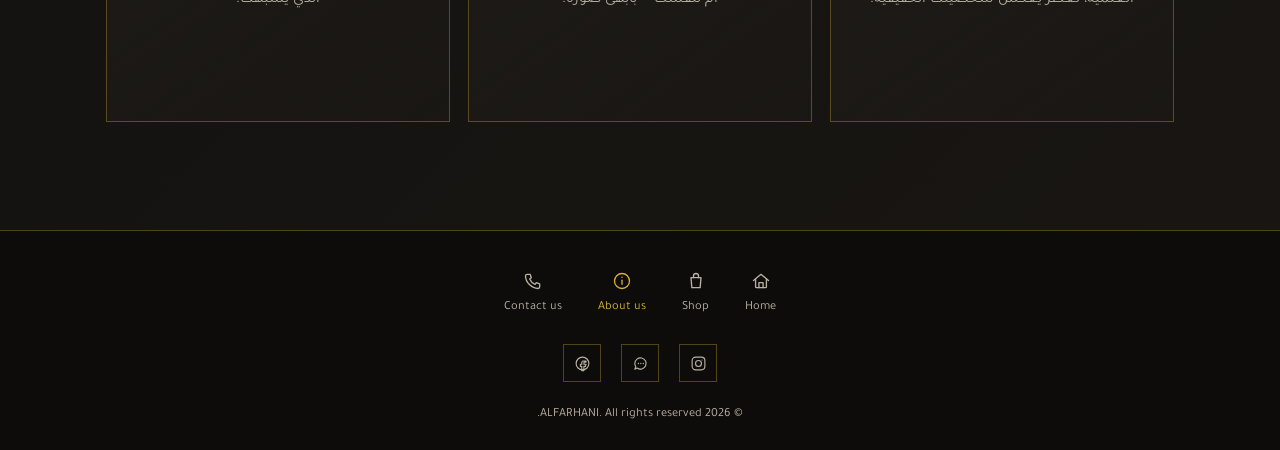
==== commit ca5d773b: "yes yes" ====
--- a/about.html
+++ b/about.html
@@ -86,21 +86,21 @@
       <div class="services-grid">
         <article class="service-card">
           <h3><span class="service-icon" aria-hidden="true">
-            <svg viewBox="0 0 24 24" fill="none" stroke="currentColor" stroke-width="1.4" stroke-linecap="round" stroke-linejoin="round"><path d="M12 3 4.5 6.5v5.2c0 4.5 3.2 7.6 7.5 9.3 4.3-1.7 7.5-4.8 7.5-9.3V6.5L12 3Z"/><path d="m9 12 2 2 4-4"/></svg>
+            <svg width="19" height="19" viewBox="0 0 24 24" fill="none" stroke="currentColor" stroke-width="1.4" stroke-linecap="round" stroke-linejoin="round"><path d="M12 3 4.5 6.5v5.2c0 4.5 3.2 7.6 7.5 9.3 4.3-1.7 7.5-4.8 7.5-9.3V6.5L12 3Z"/><path d="m9 12 2 2 4-4"/></svg>
           </span> جودة لا تُجارى</h3>
           <p>تركيبات مختارة بعناية، وفق أعلى المعايير العلمية، لعطر يعكس شخصيتك الحقيقية.</p>
         </article>
 
         <article class="service-card">
           <h3><span class="service-icon" aria-hidden="true">
-            <svg viewBox="0 0 24 24" fill="none" stroke="currentColor" stroke-width="1.4" stroke-linecap="round" stroke-linejoin="round"><path d="M4 8.5 12 4l8 4.5v8L12 21l-8-4.5v-8Z"/><path d="m4.5 8.5 7.5 4 7.5-4M12 12.5V21"/></svg>
+            <svg width="19" height="19" viewBox="0 0 24 24" fill="none" stroke="currentColor" stroke-width="1.4" stroke-linecap="round" stroke-linejoin="round"><path d="M4 8.5 12 4l8 4.5v8L12 21l-8-4.5v-8Z"/><path d="m4.5 8.5 7.5 4 7.5-4M12 12.5V21"/></svg>
           </span> تغليف يليق بالمناسبة</h3>
           <p>نهتم بأدق التفاصيل، لتصلك قنينتك — هدية كانت أم لنفسك — بأبهى صورة.</p>
         </article>
 
         <article class="service-card">
           <h3><span class="service-icon" aria-hidden="true">
-            <svg viewBox="0 0 24 24" fill="none" stroke="currentColor" stroke-width="1.4" stroke-linecap="round" stroke-linejoin="round"><circle cx="12" cy="12" r="8.5"/><path d="M12 7.5v5l3.2 2"/><path d="M5.5 4.5 3.5 3M18.5 4.5 20.5 3"/></svg>
+            <svg width="19" height="19" viewBox="0 0 24 24" fill="none" stroke="currentColor" stroke-width="1.4" stroke-linecap="round" stroke-linejoin="round"><circle cx="12" cy="12" r="8.5"/><path d="M12 7.5v5l3.2 2"/><path d="M5.5 4.5 3.5 3M18.5 4.5 20.5 3"/></svg>
           </span> مرافقة من القلب</h3>
           <p>نكون بجانبك من أول استشارة حتى تجد العطر الذي يشبهك.</p>
         </article>
@@ -131,13 +131,13 @@
       </a>
     </nav>
     <div class="footer-social">
-      <a href="https://www.instagram.com/daralfarhani?igsi=MXMxZzRta3hnMzdjdA==&utm_source=ig_contact_invite" aria-label="Instagram" target="_blank" rel="noopener noreferrer">
+      <a href="https://www.instagram.com/daralfarhani/" aria-label="Instagram" target="_blank" rel="noopener noreferrer">
         <svg viewBox="0 0 24 24" fill="none" stroke="currentColor" stroke-width="1.6"><rect x="3" y="3" width="18" height="18" rx="5"/><circle cx="12" cy="12" r="4.2"/><circle cx="17" cy="7" r="0.8" fill="currentColor" stroke="none"/></svg>
       </a>
       <a href="#" data-whatsapp-link aria-label="WhatsApp">
         <svg viewBox="0 0 24 24" fill="none" stroke="currentColor" stroke-width="1.6" stroke-linecap="round" stroke-linejoin="round"><path d="M4 12a8 8 0 1 1 3.2 6.4L4 20l1.3-3.5A7.9 7.9 0 0 1 4 12Z"/><circle cx="9" cy="12" r="0.9" fill="currentColor" stroke="none"/><circle cx="12.5" cy="12" r="0.9" fill="currentColor" stroke="none"/><circle cx="16" cy="12" r="0.9" fill="currentColor" stroke="none"/></svg>
       </a>
-      <a href="#" aria-label="Facebook">
+      <a href="https://www.facebook.com/profile.php?id=61593933218251" aria-label="Facebook" target="_blank" rel="noopener noreferrer">
         <svg viewBox="0 0 24 24" fill="none" stroke="currentColor" stroke-width="1.6" stroke-linecap="round" stroke-linejoin="round"><path d="M15 8.5h-2a2 2 0 0 0-2 2V13H9v3h2v6h3v-6h2.2l.8-3H14v-2a1 1 0 0 1 1-1h2V8.5Z"/><circle cx="12" cy="12" r="9"/></svg>
       </a>
     </div>
--- a/style.css
+++ b/style.css
@@ -2,9 +2,9 @@
   --charcoal: #151311;
   --charcoal-deep: #0D0C0B;
   --charcoal-panel: #1D1A17;
-  --gold: #C9A227;
-  --gold-soft: #E7CE8C;
-  --gold-dim: rgba(201, 162, 39, 0.35);
+  --gold: #D4AF37;
+  --gold-soft: #F0D993;
+  --gold-dim: rgba(212, 175, 55, 0.34);
   --ivory: #EDE6DA;
   --ivory-dim: #B9B1A2;
 
@@ -23,7 +23,7 @@
 
 body {
   margin: 0;
-  background: var(--charcoal);
+  background: linear-gradient(135deg, var(--charcoal-deep) 0%, var(--charcoal) 52%, #191613 100%);
   color: var(--ivory);
   font-family: var(--font-body);
   line-height: 1.7;
@@ -61,6 +61,21 @@
   z-index: 1;
 }
 
+.ph-frame .image-hover {
+  position: absolute;
+  inset: 0;
+  z-index: 2;
+  opacity: 0;
+  transition: opacity 0.25s ease;
+}
+
+.ph-frame:hover .image-hover,
+.ph-frame:focus-within .image-hover {
+  opacity: 1;
+}
+
+.detail-image .image-hover[hidden] { display: none; }
+
 .ph-fallback {
   position: absolute;
   inset: 0;
@@ -88,7 +103,7 @@
   position: sticky;
   top: 0;
   z-index: 50;
-  background: rgba(21, 19, 17, 0.92);
+  background: rgba(13, 12, 11, 0.94);
   backdrop-filter: blur(6px);
   border-bottom: 1px solid var(--gold-dim);
 }
@@ -139,13 +154,14 @@
   flex-direction: column;
   align-items: center;
   gap: 4px;
-  transition: color 0.15s ease;
+  transition: color 0.2s ease, transform 0.2s ease;
 }
 
 .icon-nav svg { width: 22px; height: 22px; stroke: currentColor; }
 
 .icon-nav a:hover,
 .icon-nav a.active { color: var(--gold); }
+.icon-nav a:hover { transform: translateY(-2px); }
 
 .basket-nav { position: relative; }
 .basket-badge {
@@ -168,7 +184,7 @@
 /* ---------- Hero ---------- */
 .hero {
   position: relative;
-  min-height: 78vh;
+  min-height: 82vh;
   display: flex;
   align-items: center;
   justify-content: center;
@@ -186,7 +202,7 @@
   content: "";
   position: absolute;
   inset: 0;
-  background: linear-gradient(180deg, rgba(13,12,11,0.35) 0%, rgba(13,12,11,0.75) 100%);
+  background: linear-gradient(180deg, rgba(13,12,11,0.28) 0%, rgba(13,12,11,0.88) 100%);
   z-index: 1;
 }
 
@@ -194,20 +210,23 @@
   position: relative;
   z-index: 2;
   padding: 0 24px;
-  max-width: 720px;
+  max-width: 760px;
+  animation: reveal-up 0.8s ease both;
 }
 
 .hero-eyebrow {
   font-family: var(--font-body);
   color: var(--gold-soft);
   font-size: 0.85rem;
-  letter-spacing: 0.05em;
-  margin-bottom: 16px;
+  letter-spacing: 0.18em;
+  margin-bottom: 20px;
+  text-transform: uppercase;
 }
 
 .hero-title {
   font-size: clamp(2.1rem, 5vw, 3.4rem);
-  line-height: 1.35;
+  line-height: 1.25;
+  letter-spacing: 0.015em;
   color: var(--ivory);
   margin-bottom: 28px;
 }
@@ -219,12 +238,14 @@
   font-size: 0.95rem;
   color: var(--charcoal-deep);
   background: var(--gold);
-  padding: 14px 38px;
+  padding: 14px 40px;
+  border-radius: 0;
+  box-shadow: 0 8px 24px rgba(0, 0, 0, 0.25);
   border: 1px solid var(--gold);
-  transition: background 0.2s ease, color 0.2s ease;
-}
-
-.btn-gold:hover { background: transparent; color: var(--gold-soft); }
+  transition: background 0.2s ease, color 0.2s ease, box-shadow 0.2s ease, transform 0.2s ease;
+}
+
+.btn-gold:hover { background: transparent; color: var(--gold-soft); box-shadow: 0 0 22px rgba(212, 175, 55, 0.24); transform: translateY(-2px); }
 
 .btn-outline {
   display: inline-block;
@@ -234,15 +255,17 @@
   color: var(--gold-soft);
   background: transparent;
   padding: 13px 36px;
+  border-radius: 0;
   border: 1px solid var(--gold);
-  transition: background 0.2s ease, color 0.2s ease;
-}
-
-.btn-outline:hover { background: var(--gold); color: var(--charcoal-deep); }
+  transition: background 0.2s ease, color 0.2s ease, box-shadow 0.2s ease, transform 0.2s ease;
+}
+
+.btn-outline:hover { background: var(--gold); color: var(--charcoal-deep); box-shadow: 0 0 22px rgba(212, 175, 55, 0.24); transform: translateY(-2px); }
 
 /* ---------- Section shell ---------- */
 .section {
-  padding: clamp(56px, 9vw, 100px) 0;
+  padding: clamp(64px, 9vw, 108px) 0;
+  position: relative;
 }
 
 .section-head {
@@ -254,7 +277,8 @@
 .section-eyebrow {
   color: var(--gold);
   font-size: 0.82rem;
-  letter-spacing: 0.05em;
+  letter-spacing: 0.14em;
+  text-transform: uppercase;
   margin-bottom: 10px;
 }
 
@@ -272,7 +296,7 @@
 .grid {
   display: grid;
   grid-template-columns: repeat(auto-fit, minmax(260px, 1fr));
-  gap: 30px;
+  gap: 22px;
 }
 
 .card {
@@ -280,12 +304,24 @@
   background: var(--charcoal-panel);
   display: flex;
   flex-direction: column;
+  border-radius: 0;
+  overflow: hidden;
+  animation: reveal-up 0.7s ease both;
+  transition: transform 0.28s ease, border-color 0.28s ease, box-shadow 0.28s ease;
+}
+
+.card:hover {
+  transform: translateY(-6px);
+  border-color: var(--gold);
+  box-shadow: 0 16px 32px rgba(0, 0, 0, 0.32), 0 0 18px rgba(212, 175, 55, 0.1);
 }
 
 .card .ph-frame { aspect-ratio: 4 / 5; }
+.card .ph-frame img { transition: transform 0.45s ease, opacity 0.25s ease; }
+.card:hover .ph-frame > img:first-child { transform: scale(1.035); }
 
 .card-body {
-  padding: 22px 22px 26px;
+  padding: 20px 20px 23px;
   display: flex;
   flex-direction: column;
   gap: 8px;
@@ -304,7 +340,8 @@
   border-top: 1px solid var(--gold-dim);
   padding-top: 12px;
   text-align: center;
-  transition: color 0.15s ease;
+  letter-spacing: 0.06em;
+  transition: color 0.2s ease, border-color 0.2s ease;
 }
 
 .card-link:hover { color: var(--gold-soft); }
@@ -353,7 +390,7 @@
   min-height: 52px;
   padding: 14px 16px;
   border: 1px solid rgba(201, 162, 39, 0.32);
-  border-radius: 12px;
+  border-radius: 0;
   background: rgba(17, 17, 17, 0.7);
   color: var(--ivory);
   font: inherit;
@@ -400,6 +437,9 @@
 .detail-meta span { direction: ltr; text-align: right; }
 .detail-actions { display: flex; gap: 14px; flex-wrap: wrap; margin-top: 28px; }
 
+.detail-image,
+.detail-info { animation: reveal-up 0.7s ease both; }
+
 @media (max-width: 720px) {
   .detail-layout { grid-template-columns: 1fr; }
   .detail-image { max-height: 62vh; }
@@ -464,7 +504,7 @@
 .footer-social a {
   width: 38px; height: 38px;
   border: 1px solid var(--gold-dim);
-  border-radius: 50%;
+  border-radius: 0;
   display: flex;
   align-items: center;
   justify-content: center;
@@ -589,6 +629,7 @@
   background: linear-gradient(145deg, var(--charcoal-panel), rgba(29, 26, 23, 0.45));
   border: 1px solid var(--gold-dim);
   text-align: center;
+  border-radius: 0;
   transition: transform 0.2s ease, border-color 0.2s ease;
 }
 
@@ -600,6 +641,10 @@
 .service-icon {
   width: 24px;
   height: 24px;
+  min-width: 24px;
+  min-height: 24px;
+  max-width: 24px;
+  max-height: 24px;
   margin-left: 7px;
   display: inline-grid;
   vertical-align: -5px;
@@ -607,7 +652,13 @@
   color: var(--gold-soft);
 }
 
-.service-icon svg { width: 19px; height: 19px; }
+.service-icon svg {
+  display: block;
+  width: 19px;
+  height: 19px;
+  max-width: 19px;
+  max-height: 19px;
+}
 
 .service-card h3 {
   color: var(--ivory);
@@ -629,6 +680,30 @@
   .services-grid { grid-template-columns: 1fr; }
 }
 
+@keyframes reveal-up {
+  from { opacity: 0; transform: translateY(14px); }
+  to { opacity: 1; transform: translateY(0); }
+}
+
+@media (prefers-reduced-motion: no-preference) {
+  .section-head::after,
+  .services-heading::after {
+    content: "";
+    display: block;
+    width: 42px;
+    height: 1px;
+    margin: 20px auto 0;
+    background: var(--gold);
+    transform-origin: center;
+    animation: accent-line 0.8s ease both;
+  }
+}
+
+@keyframes accent-line {
+  from { opacity: 0; transform: scaleX(0); }
+  to { opacity: 1; transform: scaleX(1); }
+}
+
 /* ---------- Contact page ---------- */
 .contact-block {
   display: grid;
